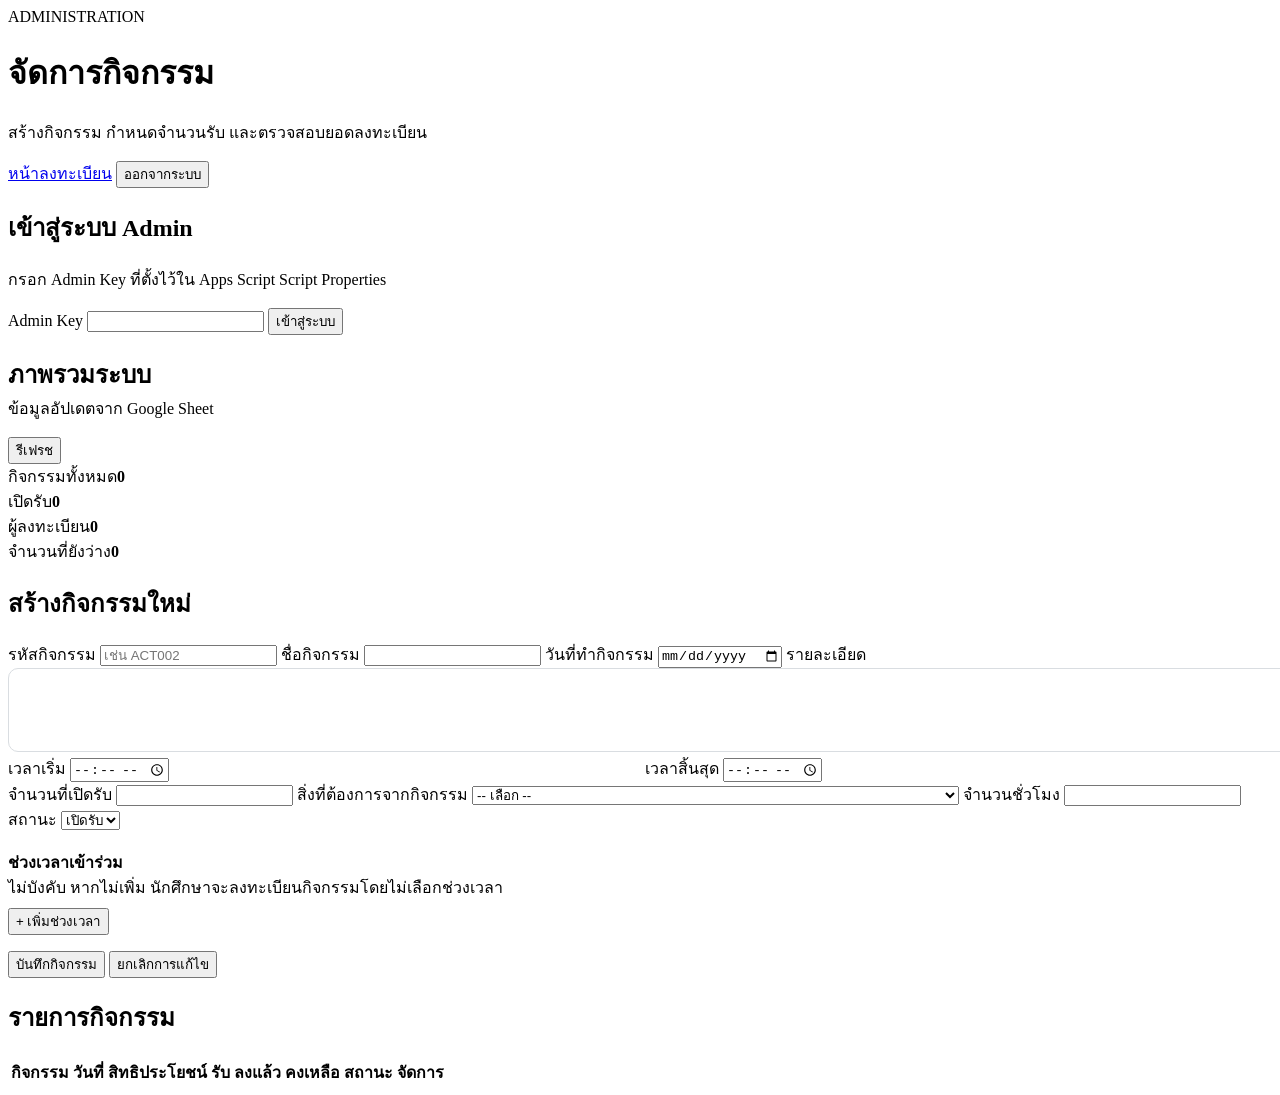
==== admin.html @ 956a5d8e "Add files via upload" ====
<!doctype html>
<html lang="th">
<head>
  <meta charset="utf-8">
  <meta name="viewport" content="width=device-width,initial-scale=1">
  <title>Admin | ระบบลงทะเบียนกิจกรรม</title>
  <link rel="preconnect" href="https://fonts.googleapis.com">
  <link rel="preconnect" href="https://fonts.gstatic.com" crossorigin>
  <link href="https://fonts.googleapis.com/css2?family=Noto+Sans+Thai:wght@400;500;600;700;800&display=swap" rel="stylesheet">
  <link rel="stylesheet" href="css/style.css">
</head>
<body>
  <header class="topbar">
    <div class="container topbar-inner">
      <div>
        <div class="eyebrow">ADMINISTRATION</div>
        <h1>จัดการกิจกรรม</h1>
        <p>สร้างกิจกรรม กำหนดจำนวนรับ และตรวจสอบยอดลงทะเบียน</p>
      </div>
      <div class="header-actions">
        <a class="btn btn-light" href="index.html">หน้าลงทะเบียน</a>
        <button class="btn btn-light hidden" id="logoutBtn">ออกจากระบบ</button>
      </div>
    </div>
  </header>

  <main class="container main">
    <div id="alertBox" class="alert hidden"></div>

    <section id="loginSection" class="admin-login">
      <h2>เข้าสู่ระบบ Admin</h2>
      <p class="muted">กรอก Admin Key ที่ตั้งไว้ใน Apps Script Script Properties</p>
      <form id="loginForm">
        <label>Admin Key
          <input id="adminKey" type="password" autocomplete="current-password" required>
        </label>
        <button class="btn btn-primary btn-full" type="submit">เข้าสู่ระบบ</button>
      </form>
    </section>

    <section id="adminSection" class="hidden">
      <div class="admin-topbar">
        <div>
          <h2 style="margin-bottom:2px">ภาพรวมระบบ</h2>
          <p class="muted" style="margin-top:0">ข้อมูลอัปเดตจาก Google Sheet</p>
        </div>
        <button class="btn btn-outline" id="refreshAdminBtn">รีเฟรช</button>
      </div>

      <div class="kpi-grid">
        <div class="kpi"><span>กิจกรรมทั้งหมด</span><strong id="kpiActivities">0</strong></div>
        <div class="kpi"><span>เปิดรับ</span><strong id="kpiOpen">0</strong></div>
        <div class="kpi"><span>ผู้ลงทะเบียน</span><strong id="kpiRegistered">0</strong></div>
        <div class="kpi"><span>จำนวนที่ยังว่าง</span><strong id="kpiRemaining">0</strong></div>
      </div>

      <div class="admin-shell">
        <aside class="admin-panel">
          <h2 id="formTitle">สร้างกิจกรรมใหม่</h2>
          <form id="activityForm">
            <input type="hidden" id="editActivityId">

            <label>รหัสกิจกรรม
              <input id="activityCode" placeholder="เช่น ACT002" required>
            </label>

            <label>ชื่อกิจกรรม
              <input id="activityName" required>
            </label>

            <label>วันที่ทำกิจกรรม
              <input id="activityDate" type="date" required>
            </label>

            <label>รายละเอียด
              <textarea id="activityDetail" rows="4" style="width:100%;border:1px solid #d9dde1;border-radius:10px;padding:11px 12px"></textarea>
            </label>

            <div style="display:grid;grid-template-columns:1fr 1fr;gap:10px">
              <label>เวลาเริ่ม
                <input id="startTime" type="time" required>
              </label>
              <label>เวลาสิ้นสุด
                <input id="endTime" type="time" required>
              </label>
            </div>

            <label>จำนวนที่เปิดรับ
              <input id="capacity" type="number" min="1" step="1" required>
            </label>

            <label>สิ่งที่ต้องการจากกิจกรรม
              <select id="requirement" required>
                <option value="">-- เลือก --</option>
                <option>Passcode (สำหรับปี 2 - 4)</option>
                <option>Check - in (สำหรับปี 1)</option>
                <option>ชั่วโมงทุนเครือข่าย</option>
                <option>ชั่วโมงทุนคนละครึ่ง</option>
                <option>ชั่วโมง กยศ. (นักศึกษาต้องนำใบชั่วโมงมาให้ลงนามในวันกิจกรรมหรือภายหลังได้)</option>
              </select>
            </label>

            <label id="hoursWrap" class="hidden">จำนวนชั่วโมง
              <input id="hours" type="number" min="0.5" step="0.5">
            </label>

            <label>สถานะ
              <select id="status" required>
                <option value="เปิดรับ">เปิดรับ</option>
                <option value="ปิดรับ">ปิดรับ</option>
              </select>
            </label>

            <div style="margin:18px 0 8px">
              <strong>ช่วงเวลาเข้าร่วม</strong>
              <div class="muted">ไม่บังคับ หากไม่เพิ่ม นักศึกษาจะลงทะเบียนกิจกรรมโดยไม่เลือกช่วงเวลา</div>
            </div>
            <div id="slotsContainer"></div>
            <button class="btn btn-outline btn-full" type="button" id="addSlotBtn">+ เพิ่มช่วงเวลา</button>

            <div class="admin-actions" style="margin-top:16px">
              <button class="btn btn-primary" type="submit" id="saveActivityBtn">บันทึกกิจกรรม</button>
              <button class="btn btn-outline hidden" type="button" id="cancelEditBtn">ยกเลิกการแก้ไข</button>
            </div>
          </form>
        </aside>

        <section class="admin-table-wrap">
          <h2>รายการกิจกรรม</h2>
          <table class="table">
            <thead>
              <tr>
                <th>กิจกรรม</th>
                <th>วันที่</th>
                <th>สิทธิประโยชน์</th>
                <th>รับ</th>
                <th>ลงแล้ว</th>
                <th>คงเหลือ</th>
                <th>สถานะ</th>
                <th>จัดการ</th>
              </tr>
            </thead>
            <tbody id="adminTableBody"></tbody>
          </table>
        </section>
      </div>
    </section>
  </main>

  <div id="toast" class="toast hidden"></div>

  <script src="js/config.js"></script>
  <script src="js/admin.js"></script>
</body>
</html>
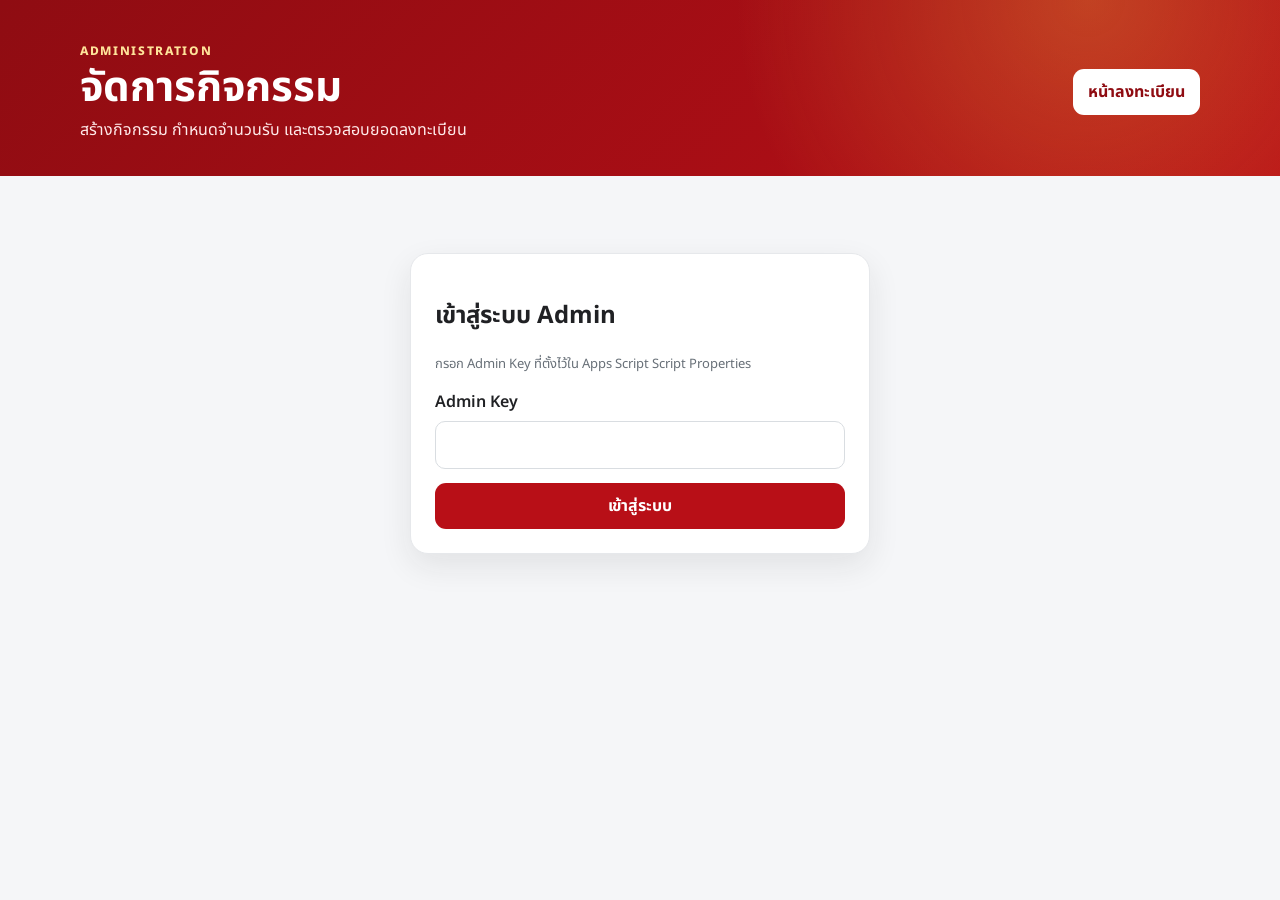
==== commit d6e4808b: "Add files via upload" ====
--- a/admin.html
+++ b/admin.html
@@ -89,20 +89,33 @@
               <input id="capacity" type="number" min="1" step="1" required>
             </label>
 
-            <label>สิ่งที่ต้องการจากกิจกรรม
-              <select id="requirement" required>
-                <option value="">-- เลือก --</option>
-                <option>Passcode (สำหรับปี 2 - 4)</option>
-                <option>Check - in (สำหรับปี 1)</option>
-                <option>ชั่วโมงทุนเครือข่าย</option>
-                <option>ชั่วโมงทุนคนละครึ่ง</option>
-                <option>ชั่วโมง กยศ. (นักศึกษาต้องนำใบชั่วโมงมาให้ลงนามในวันกิจกรรมหรือภายหลังได้)</option>
-              </select>
-            </label>
+            <fieldset class="benefit-fieldset">
+              <legend>สิ่งที่ต้องการจากกิจกรรม <span class="required">*</span></legend>
+              <div class="muted">เลือกได้มากกว่า 1 อย่าง และต้องเลือกอย่างน้อย 1 อย่าง นักศึกษาจะเลือก 1 อย่างตอนลงทะเบียน</div>
 
-            <label id="hoursWrap" class="hidden">จำนวนชั่วโมง
-              <input id="hours" type="number" min="0.5" step="0.5">
-            </label>
+              <label class="check-row">
+                <input type="checkbox" name="benefit" value="Passcode (สำหรับปี 2 - 4)">
+                <span>Passcode (สำหรับปี 2 - 4)</span>
+              </label>
+              <label class="check-row">
+                <input type="checkbox" name="benefit" value="Check - in (สำหรับปี 1)">
+                <span>Check - in (สำหรับปี 1)</span>
+              </label>
+              <label class="check-row benefit-with-hours">
+                <input type="checkbox" name="benefit" value="ชั่วโมงทุนเครือข่าย">
+                <span>ชั่วโมงทุนเครือข่าย</span>
+                <input class="benefit-hours" data-benefit="ชั่วโมงทุนเครือข่าย" type="number" min="0.5" step="0.5" placeholder="ชม." disabled>
+              </label>
+              <label class="check-row benefit-with-hours">
+                <input type="checkbox" name="benefit" value="ชั่วโมงทุนคนละครึ่ง">
+                <span>ชั่วโมงทุนคนละครึ่ง</span>
+                <input class="benefit-hours" data-benefit="ชั่วโมงทุนคนละครึ่ง" type="number" min="0.5" step="0.5" placeholder="ชม." disabled>
+              </label>
+              <label class="check-row">
+                <input type="checkbox" name="benefit" value="ชั่วโมง กยศ. (นักศึกษาต้องนำใบชั่วโมงมาให้ลงนามในวันกิจกรรมหรือภายหลังได้)">
+                <span>ชั่วโมง กยศ. (นักศึกษาต้องนำใบชั่วโมงมาให้ลงนามในวันกิจกรรมหรือภายหลังได้)</span>
+              </label>
+            </fieldset>
 
             <label>สถานะ
               <select id="status" required>
@@ -137,6 +150,7 @@
                 <th>ลงแล้ว</th>
                 <th>คงเหลือ</th>
                 <th>สถานะ</th>
+                <th>สรุปสิทธิ์ที่เลือก</th>
                 <th>จัดการ</th>
               </tr>
             </thead>
--- a/css/style.css
+++ b/css/style.css
@@ -0,0 +1,161 @@
+:root{
+  --red:#b80f17;
+  --red-dark:#8f0c12;
+  --yellow:#f6c744;
+  --ink:#202124;
+  --muted:#687078;
+  --bg:#f5f6f8;
+  --card:#fff;
+  --line:#e6e8eb;
+  --green:#128a4b;
+  --orange:#b96500;
+  --danger:#c62828;
+  --shadow:0 12px 32px rgba(32,33,36,.09);
+}
+*{box-sizing:border-box}
+html{scroll-behavior:smooth}
+body{
+  margin:0;background:var(--bg);color:var(--ink);
+  font-family:"Noto Sans Thai",system-ui,sans-serif;
+}
+button,input,select{font:inherit}
+.container{width:min(1120px,calc(100% - 32px));margin:auto}
+.topbar{
+  color:#fff;
+  background:
+    radial-gradient(circle at 85% 0%,rgba(246,199,68,.28),transparent 32%),
+    linear-gradient(135deg,var(--red-dark),var(--red));
+  padding:42px 0 34px;
+}
+.topbar-inner{display:flex;gap:24px;align-items:center;justify-content:space-between}
+.eyebrow{font-size:12px;font-weight:800;letter-spacing:.14em;color:#ffe49a}
+h1{margin:4px 0 6px;font-size:clamp(26px,4vw,42px);line-height:1.15}
+.topbar p{margin:0;color:#ffeaea}
+.main{padding:32px 0 56px}
+.toolbar{display:flex;justify-content:space-between;gap:20px;align-items:end;margin-bottom:22px}
+.toolbar h2{margin:0;font-size:25px}
+.toolbar p{margin:5px 0 0;color:var(--muted)}
+.activity-grid{
+  display:grid;grid-template-columns:repeat(3,minmax(0,1fr));gap:18px;
+}
+.card{
+  display:flex;flex-direction:column;background:var(--card);border:1px solid var(--line);
+  border-radius:18px;overflow:hidden;box-shadow:0 3px 14px rgba(0,0,0,.035);
+}
+.card-accent{height:6px;background:linear-gradient(90deg,var(--red),var(--yellow))}
+.card-body{padding:20px;display:flex;flex:1;flex-direction:column}
+.badges{display:flex;gap:7px;flex-wrap:wrap;margin-bottom:10px}
+.badge{
+  padding:5px 9px;border-radius:999px;font-size:12px;font-weight:700;background:#f1f2f3;color:#4f555a
+}
+.badge-benefit{background:#fff1c7;color:#725300}
+.card h3{font-size:19px;line-height:1.45;margin:0 0 8px}
+.desc{font-size:14px;color:var(--muted);line-height:1.65;margin:0 0 14px}
+.meta{display:grid;gap:8px;margin:0 0 18px;font-size:14px}
+.meta-row{display:flex;gap:8px;align-items:flex-start}
+.capacity{
+  border-radius:12px;background:#f7f8fa;padding:12px 13px;margin-top:auto;margin-bottom:14px
+}
+.capacity-top{display:flex;justify-content:space-between;gap:12px;font-size:13px}
+.capacity strong{font-size:16px}
+.progress{height:8px;background:#e5e7eb;border-radius:999px;margin-top:9px;overflow:hidden}
+.progress > span{display:block;height:100%;background:var(--red);border-radius:999px}
+.remaining-ok{color:var(--green)}
+.remaining-low{color:var(--orange)}
+.remaining-full{color:var(--danger)}
+.btn{
+  border:0;border-radius:11px;padding:11px 15px;font-weight:700;cursor:pointer;
+  transition:.15s transform,.15s opacity,.15s background;
+}
+.btn:hover{transform:translateY(-1px)}
+.btn:disabled{cursor:not-allowed;opacity:.5;transform:none}
+.btn-primary{background:var(--red);color:#fff}
+.btn-primary:hover{background:var(--red-dark)}
+.btn-danger{background:var(--danger);color:#fff}
+.btn-light{background:#fff;color:var(--red-dark)}
+.btn-outline{background:#fff;border:1px solid #d8dadd;color:#303438}
+.btn-full{width:100%}
+.alert{padding:13px 15px;border-radius:11px;margin-bottom:18px;background:#fff3cd;color:#775d00}
+.empty{text-align:center;padding:70px 20px;color:var(--muted)}
+.empty-icon{font-size:44px}
+.empty h3{color:var(--ink);margin-bottom:4px}
+.modal{
+  position:fixed;inset:0;z-index:20;display:grid;place-items:center;padding:18px;
+}
+.modal-backdrop{position:absolute;inset:0;background:rgba(18,20,22,.58);backdrop-filter:blur(3px)}
+.modal-card{
+  position:relative;width:min(520px,100%);max-height:92vh;overflow:auto;
+  background:#fff;border-radius:20px;padding:25px;box-shadow:var(--shadow);
+}
+.modal-card h2{margin:0 35px 8px 0}
+.modal-close{
+  position:absolute;right:15px;top:12px;border:0;background:transparent;font-size:32px;cursor:pointer;color:#687078
+}
+.selected-activity{background:#f8f8f8;border-left:4px solid var(--red);padding:12px;margin:14px 0 18px;border-radius:8px}
+label{display:grid;gap:7px;font-weight:600;margin:14px 0}
+input,select{
+  width:100%;border:1px solid #d9dde1;border-radius:10px;padding:11px 12px;background:#fff;outline:none
+}
+input:focus,select:focus{border-color:var(--red);box-shadow:0 0 0 3px rgba(184,15,23,.08)}
+.form-note,.muted{font-size:13px;color:var(--muted);margin:8px 0 16px}
+.toast{
+  position:fixed;z-index:50;left:50%;bottom:24px;transform:translateX(-50%);
+  background:#202124;color:#fff;padding:12px 18px;border-radius:999px;box-shadow:var(--shadow);
+  max-width:calc(100% - 30px);text-align:center
+}
+footer{padding:24px 0;border-top:1px solid var(--line);color:var(--muted);font-size:13px;text-align:center}
+.hidden{display:none!important}
+.skeleton{height:280px;border-radius:18px;background:linear-gradient(90deg,#eee 25%,#f7f7f7 37%,#eee 63%);background-size:400% 100%;animation:shimmer 1.2s infinite}
+@keyframes shimmer{0%{background-position:100% 0}100%{background-position:0 0}}
+@media(max-width:900px){.activity-grid{grid-template-columns:repeat(2,1fr)}}
+@media(max-width:650px){
+  .topbar{padding:30px 0 26px}
+  .topbar-inner,.toolbar{align-items:stretch;flex-direction:column}
+  .activity-grid{grid-template-columns:1fr}
+  .topbar .btn{width:100%}
+}
+
+.header-actions{display:flex;gap:10px;align-items:center}
+a.btn{text-decoration:none;display:inline-flex;align-items:center;justify-content:center}
+.admin-shell{display:grid;grid-template-columns:350px 1fr;gap:20px}
+.admin-panel,.admin-table-wrap{
+  background:#fff;border:1px solid var(--line);border-radius:18px;box-shadow:0 3px 14px rgba(0,0,0,.035)
+}
+.admin-panel{padding:20px;align-self:start;position:sticky;top:18px}
+.admin-table-wrap{padding:20px;overflow:auto}
+.admin-panel h2,.admin-table-wrap h2{margin-top:0}
+.admin-actions{display:flex;gap:8px;flex-wrap:wrap}
+.table{width:100%;border-collapse:collapse;min-width:900px}
+.table th,.table td{border-bottom:1px solid var(--line);padding:11px 10px;text-align:left;vertical-align:top;font-size:14px}
+.table th{background:#fafafa;font-weight:800;position:sticky;top:0}
+.status-open{color:var(--green);font-weight:800}
+.status-closed{color:var(--danger);font-weight:800}
+.admin-login{
+  max-width:460px;margin:45px auto;background:#fff;border:1px solid var(--line);
+  border-radius:18px;padding:24px;box-shadow:var(--shadow)
+}
+.slot-row{display:grid;grid-template-columns:1fr 1fr 1fr auto;gap:8px;margin-bottom:8px}
+.small-btn{padding:8px 10px;border-radius:9px}
+.kpi-grid{display:grid;grid-template-columns:repeat(4,1fr);gap:12px;margin-bottom:18px}
+.kpi{background:#fff;border:1px solid var(--line);border-radius:14px;padding:15px}
+.kpi strong{display:block;font-size:24px}
+.admin-topbar{display:flex;align-items:center;justify-content:space-between;gap:12px}
+@media(max-width:900px){
+  .admin-shell{grid-template-columns:1fr}
+  .admin-panel{position:static}
+  .kpi-grid{grid-template-columns:repeat(2,1fr)}
+}
+@media(max-width:650px){
+  .header-actions{flex-direction:column;width:100%}
+  .header-actions .btn{width:100%}
+  .slot-row{grid-template-columns:1fr}
+  .kpi-grid{grid-template-columns:1fr 1fr}
+}
+
+.benefit-fieldset{border:1px solid #d9dde1;border-radius:12px;padding:12px;margin:14px 0}
+.benefit-fieldset legend{font-weight:700;padding:0 5px}.required{color:var(--danger)}
+.check-row{display:flex;align-items:center;gap:9px;margin:9px 0;font-weight:500;cursor:pointer}
+.check-row input[type=checkbox]{width:18px;height:18px;flex:0 0 auto;accent-color:var(--red)}
+.benefit-with-hours{display:grid;grid-template-columns:18px 1fr 82px;align-items:center}.benefit-hours{padding:7px 8px!important}
+.benefit-choice{display:grid;gap:8px;margin:10px 0 14px}.choice-card{display:flex;align-items:flex-start;gap:10px;border:1px solid var(--line);padding:11px;border-radius:10px;cursor:pointer}
+.choice-card.selected,.choice-card:has(input:checked){border-color:var(--red);background:#fff7f7}.choice-card input{width:18px;height:18px;flex:0 0 auto;margin-top:2px;accent-color:var(--red)}
